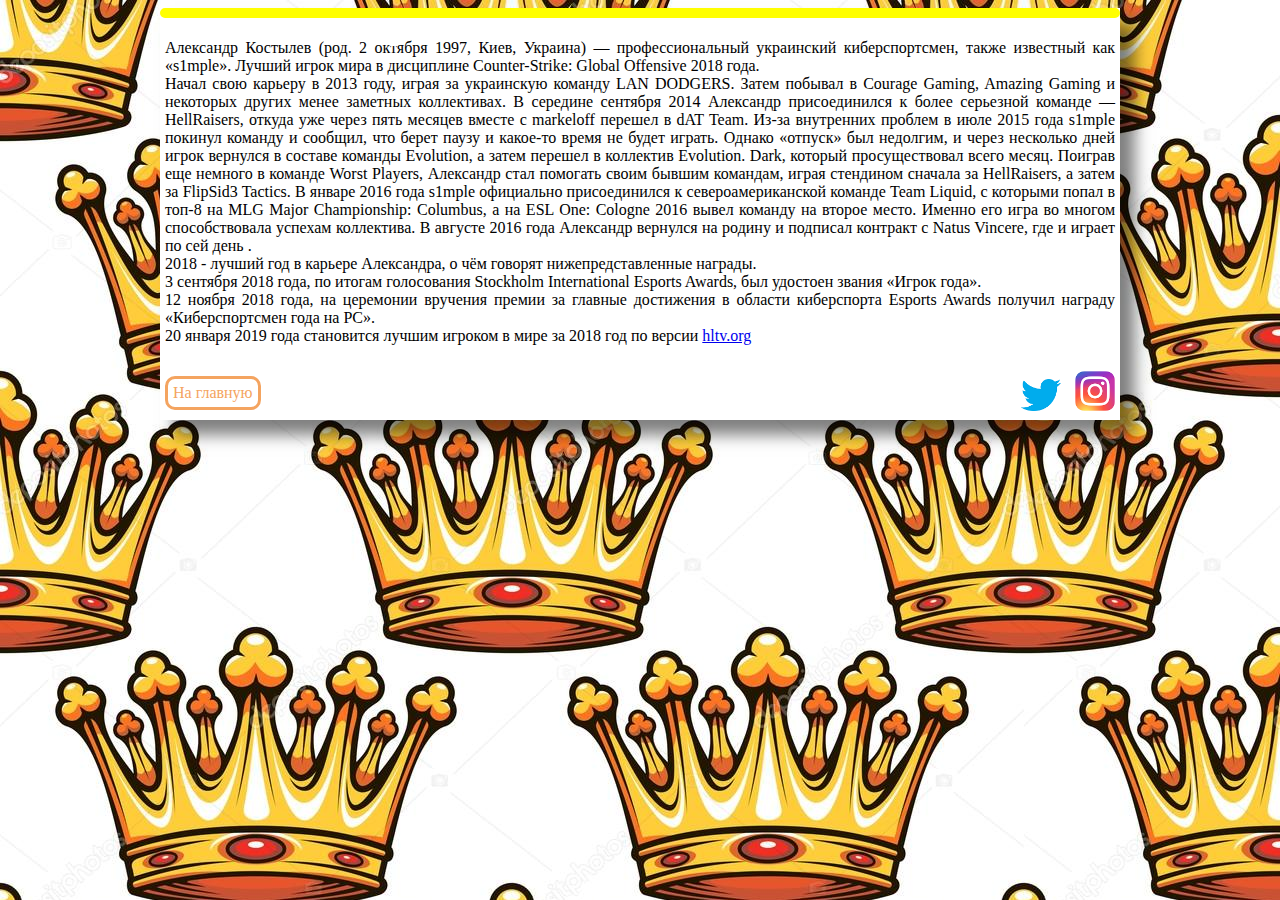
==== kost.html @ a5218022 "мой проект" ====
<!DOCTYPE html>
<html lang="ru">
<head>
    <meta charset="UTF-8">
    <title>Проект Филиппова Даниила</title>
    <link rel="stylesheet" href="styles.css">
</head>
<body>
  <div class="block">
        <div class="icon kost">
          <img class="foto" src="images/simple.jpg_large" alt="">
        </div>
      
        <p class="info">Александр Костылев (род. 2 октября 1997, Киев, Украина) — профессиональный украинский киберспортсмен, также известный как «s1mple». Лучший игрок мира в дисциплине Counter-Strike: Global Offensive 2018 года.
        <br>Начал свою карьеру в 2013 году, играя за украинскую команду LAN DODGERS. Затем побывал в Courage Gaming, Amazing Gaming и некоторых других менее заметных коллективах. В середине сентября 2014 Александр присоединился к более серьезной команде — HellRaisers, откуда уже через пять месяцев вместе с markeloff перешел в dAT Team.
       Из-за внутренних проблем в июле 2015 года s1mple покинул команду и сообщил, что берет паузу и какое-то время не будет играть. Однако «отпуск» был недолгим, и через несколько дней игрок вернулся в составе команды Evolution, а затем перешел в коллектив Evolution. Dark, который просуществовал всего месяц. Поиграв еще немного в команде Worst Players, Александр стал помогать своим бывшим командам, играя стендином сначала за HellRaisers, а затем за FlipSid3 Tactics. 
В январе 2016 года s1mple официально присоединился к североамериканской команде Team Liquid, с которыми попал в топ-8 на MLG Major Championship: Columbus, а на ESL One: Cologne 2016 вывел команду на второе место. Именно его игра во многом способствовала успехам коллектива. В августе 2016 года Александр вернулся на родину и подписал контракт с Natus Vincere, где и играет по сей день .
      <br>2018 - лучший год в карьере Александра, о чём говорят нижепредставленные награды.
       <br>3 сентября 2018 года, по итогам голосования Stockholm International Esports Awards, был удостоен звания «Игрок года».
<br>12 ноября 2018 года, на церемонии вручения премии за главные достижения в области киберспорта Esports Awards получил награду «Киберспортсмен года на PC».
<br>20 января 2019 года становится лучшим игроком в мире за 2018 год по версии <a href="https://www.hltv.org">hltv.org</a>
      
          <div class="links">
            <a href="index.html" class="link">На главную</a>
      <div class="iconi">
            <a class="media" href="https://twitter.com/s1mpleo">
              <img src="images/tw.png" alt="">
            </a>
            <a class="media" href="https://www.instagram.com/s1mpleo/">
              <img src="images/inst.png" alt=""> 
            </a>
          </div>
          </div>
      
      </div>

        
          
        
          
          
        
   
    </div>
  </body>
  </html>
---- styles.css ----
html{font-size: 16px;}

.cards {
	max-width: 1360px;
	margin: 0 auto;
	display: flex;
	list-style: none;
    justify-content: space-between;
	
	padding: 0;
	
}


.cards-item {
	width: calc(100%/4 - 10px);
    
	height: 550px;
	overflow: hidden;
	border-bottom: 5px solid #F4A460;}

.icon {
	border: 5px solid yellow;
	border-radius: 5px;
	position: relative;
}

.name:before {
	content: "Магнус Карлсен";
	display: inline-block;
	position: absolute;
	top: 40%;
	left: 10%;
	animation: name 4s infinite ease;
	color: #ffffff;
	font-weight: 800;
	font-style: Arial;
	font-size: 1.88rem;
}

.kost:before {
	content: "Александр Костылев";
	display: inline-block;
	position: absolute;
	top: 40%;
	left: 10%;
	animation: name 4s infinite ease;
	color: #ffffff;
	font-weight: 800;
	font-style: Arial;
	font-size: 30px;
}

.bolt:before {
	content: "Усейн Болт";
	display: inline-block;
	position: absolute;
	top: 40%;
	left: 10%;
	animation: name 4s infinite ease;
	color: #ffffff;
	font-weight: 800;
	font-style: Arial;
	font-size: 30px;
}

@keyframes name {
	from {
		transform: rotate(0deg);
	}
	to{
		transform: rotate(360deg);
	}
}

.info {
	padding: 5px;
	text-align: justify;
}

.link {
	display: inline-block;
	border-radius: 10px;
	padding: 5px;
	margin-left: 5px;
	border: 3px solid #F4A460;
	text-decoration: none;
	color: #F4A460;
	transition: all 1s ease;
	margin-top: 10px;
	margin-bottom: 10px;
}

.link:hover {
	color: #ffffff;
	background-color: #F4A460;
}

.block {
	max-width: 960px;
	margin: auto;
	background-color: #ffffff;
	box-shadow: 15px 15px 15px rgba(0,0,0, 0.5);
    min-width: 500px;
}

h1{color:#F4A460;
text-align: center;
font-size: 70px;
background-color:aliceblue;
border: 5px solid #F4A460;}

h3{color:#009999;
text-align: center;

background-color:aliceblue;
border: 5px solid #F4A460;
font-family: fantasy;}

.text{font-family:cursive;
text-align: justify;
font-size: 16px;
background-color:aliceblue;
color:#F4A460;
border: 5px solid #F4A460;
overflow: hidden;
}
.slide {
	transition: all 1s ease;
}
.text:hover .slide {
	transform: translateY(-450px);
}

body{
background-image: url(bg.jpg)}

.foto{
	display: block;
	max-width: 100%;
	max-height: 100%;
}

.tablica{
	background-color: gold;
	padding: 10px;
}


td,th{border:5px solid #009999;
border-radius: 10px;
text-align: center;}

table{border-collapse: collapse;
width:100%;}

.tablemagnus {
	position: relative;
    font-size: 1rem;
}
.tablemagnus:after{
content: "В таблице представлены только успешно проведённые турниры чемпиона";
font-family: Arial;
letter-spacing: 1.7px;
display: flex;
position: absolute;
width: 150px;
height: 150px;
text-align: center;
align-items: center;
background-color: red;
border-radius: 50%;
font-size: 14px;
padding: 10px;
top: -110px;
right: -110px;
opacity: 0.8;
color: #ffffff;
animation: button 4s infinite ease;
}

@keyframes button {
	0% {
		transform: translateY(-50px);
	}
	50% {
		transform: translateY(50px);
	}
	100%{
		transform: translateY(-50px);	
	}
}

.links {
	display: flex;
	align-items: flex-start;
	justify-content: space-between;
}

.media{
	display: inline-block;
	width: 40px;
	margin:5px;
}

.media img {
	display: block;
	max-width: 100%;
	max-height: 100%;
}

.na{width: 100%;
    height: 50px;
text-align: center;
margin-top: 30px;
    margin-bottom:40px;
background-color:#F4A460; 
padding-top: 30px;
font-size: 30px;
padding-bottom: 10px;}

.biba1{font-size: 20px;}

.tablemagnus{position: relative;}


@media screen and (max-width: 960px){
	.cards{ flex-wrap: wrap;}
    .cards-item {
	width: calc(100%/2 - 10px);}
    .tablemagnus:after{right: -13px;}
    .name:before {font-size: 1.5rem;}
    .tablemagnus{font-size: 0.8rem;}}

@media screen and (max-width: 768px)
{
    .name:before {font-size: 1rem;}
    .tablemagnus{font-size: 0.5rem;}
    .cards-item {
	width: calc(100% - 10px);}
}
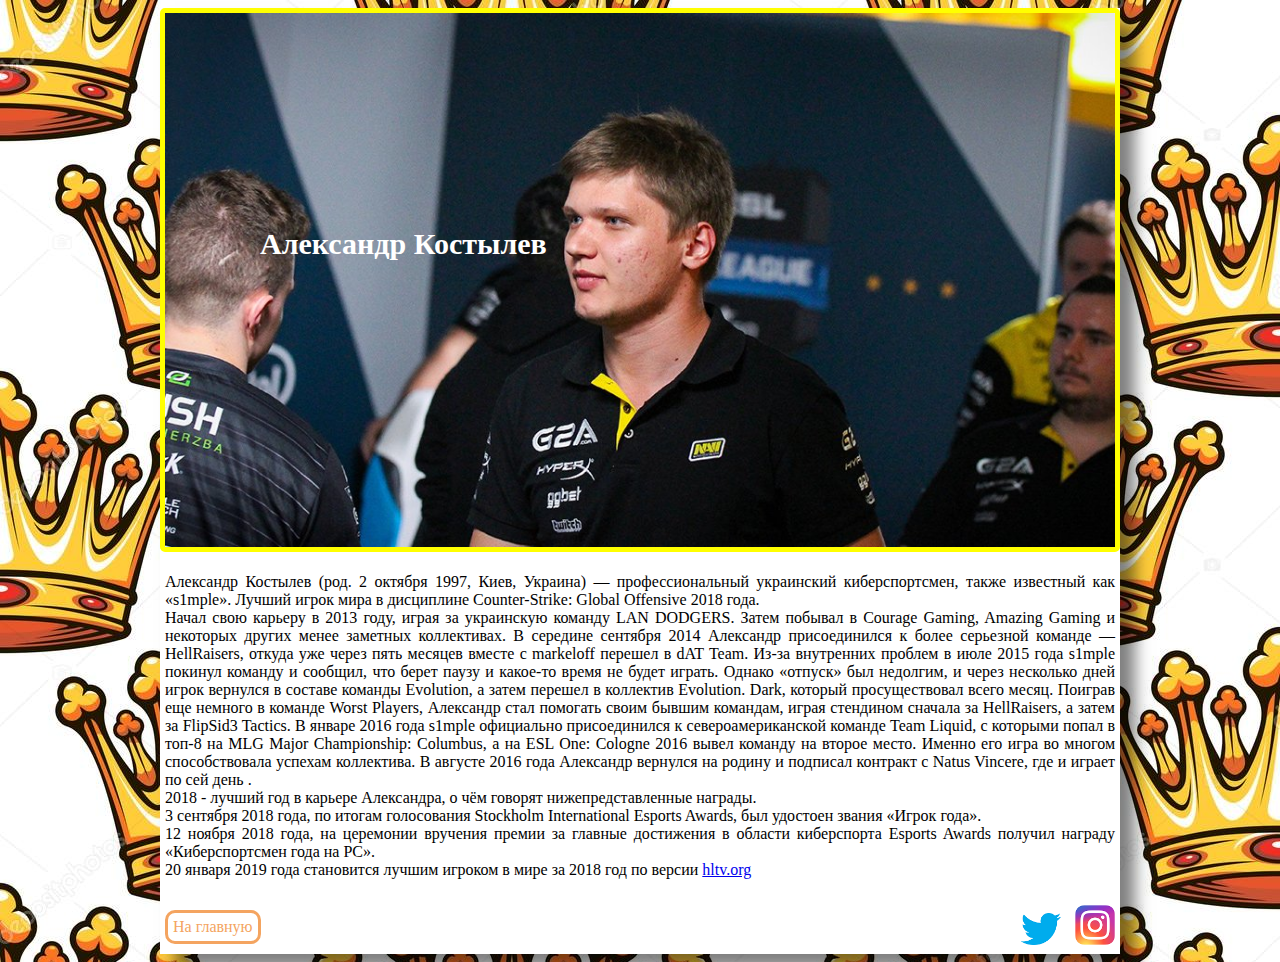
==== commit fe441f9b: "Add files via upload" ====
--- a/kost.html
+++ b/kost.html
@@ -8,7 +8,7 @@
 <body>
   <div class="block">
         <div class="icon kost">
-          <img class="foto" src="images/simple.jpg_large" alt="">
+          <img class="foto" src="images/simple.jpg" alt="">
         </div>
       
         <p class="info">Александр Костылев (род. 2 октября 1997, Киев, Украина) — профессиональный украинский киберспортсмен, также известный как «s1mple». Лучший игрок мира в дисциплине Counter-Strike: Global Offensive 2018 года.
--- a/styles.css
+++ b/styles.css
@@ -1,245 +1,245 @@
-html{font-size: 16px;}
-
-.cards {
-	max-width: 1360px;
-	margin: 0 auto;
-	display: flex;
-	list-style: none;
-    justify-content: space-between;
-	
-	padding: 0;
-	
-}
-
-
-.cards-item {
-	width: calc(100%/4 - 10px);
-    
-	height: 550px;
-	overflow: hidden;
-	border-bottom: 5px solid #F4A460;}
-
-.icon {
-	border: 5px solid yellow;
-	border-radius: 5px;
-	position: relative;
-}
-
-.name:before {
-	content: "Магнус Карлсен";
-	display: inline-block;
-	position: absolute;
-	top: 40%;
-	left: 10%;
-	animation: name 4s infinite ease;
-	color: #ffffff;
-	font-weight: 800;
-	font-style: Arial;
-	font-size: 1.88rem;
-}
-
-.kost:before {
-	content: "Александр Костылев";
-	display: inline-block;
-	position: absolute;
-	top: 40%;
-	left: 10%;
-	animation: name 4s infinite ease;
-	color: #ffffff;
-	font-weight: 800;
-	font-style: Arial;
-	font-size: 30px;
-}
-
-.bolt:before {
-	content: "Усейн Болт";
-	display: inline-block;
-	position: absolute;
-	top: 40%;
-	left: 10%;
-	animation: name 4s infinite ease;
-	color: #ffffff;
-	font-weight: 800;
-	font-style: Arial;
-	font-size: 30px;
-}
-
-@keyframes name {
-	from {
-		transform: rotate(0deg);
-	}
-	to{
-		transform: rotate(360deg);
-	}
-}
-
-.info {
-	padding: 5px;
-	text-align: justify;
-}
-
-.link {
-	display: inline-block;
-	border-radius: 10px;
-	padding: 5px;
-	margin-left: 5px;
-	border: 3px solid #F4A460;
-	text-decoration: none;
-	color: #F4A460;
-	transition: all 1s ease;
-	margin-top: 10px;
-	margin-bottom: 10px;
-}
-
-.link:hover {
-	color: #ffffff;
-	background-color: #F4A460;
-}
-
-.block {
-	max-width: 960px;
-	margin: auto;
-	background-color: #ffffff;
-	box-shadow: 15px 15px 15px rgba(0,0,0, 0.5);
-    min-width: 500px;
-}
-
-h1{color:#F4A460;
-text-align: center;
-font-size: 70px;
-background-color:aliceblue;
-border: 5px solid #F4A460;}
-
-h3{color:#009999;
-text-align: center;
-
-background-color:aliceblue;
-border: 5px solid #F4A460;
-font-family: fantasy;}
-
-.text{font-family:cursive;
-text-align: justify;
-font-size: 16px;
-background-color:aliceblue;
-color:#F4A460;
-border: 5px solid #F4A460;
-overflow: hidden;
-}
-.slide {
-	transition: all 1s ease;
-}
-.text:hover .slide {
-	transform: translateY(-450px);
-}
-
-body{
-background-image: url(bg.jpg)}
-
-.foto{
-	display: block;
-	max-width: 100%;
-	max-height: 100%;
-}
-
-.tablica{
-	background-color: gold;
-	padding: 10px;
-}
-
-
-td,th{border:5px solid #009999;
-border-radius: 10px;
-text-align: center;}
-
-table{border-collapse: collapse;
-width:100%;}
-
-.tablemagnus {
-	position: relative;
-    font-size: 1rem;
-}
-.tablemagnus:after{
-content: "В таблице представлены только успешно проведённые турниры чемпиона";
-font-family: Arial;
-letter-spacing: 1.7px;
-display: flex;
-position: absolute;
-width: 150px;
-height: 150px;
-text-align: center;
-align-items: center;
-background-color: red;
-border-radius: 50%;
-font-size: 14px;
-padding: 10px;
-top: -110px;
-right: -110px;
-opacity: 0.8;
-color: #ffffff;
-animation: button 4s infinite ease;
-}
-
-@keyframes button {
-	0% {
-		transform: translateY(-50px);
-	}
-	50% {
-		transform: translateY(50px);
-	}
-	100%{
-		transform: translateY(-50px);	
-	}
-}
-
-.links {
-	display: flex;
-	align-items: flex-start;
-	justify-content: space-between;
-}
-
-.media{
-	display: inline-block;
-	width: 40px;
-	margin:5px;
-}
-
-.media img {
-	display: block;
-	max-width: 100%;
-	max-height: 100%;
-}
-
-.na{width: 100%;
-    height: 50px;
-text-align: center;
-margin-top: 30px;
-    margin-bottom:40px;
-background-color:#F4A460; 
-padding-top: 30px;
-font-size: 30px;
-padding-bottom: 10px;}
-
-.biba1{font-size: 20px;}
-
-.tablemagnus{position: relative;}
-
-
-@media screen and (max-width: 960px){
-	.cards{ flex-wrap: wrap;}
-    .cards-item {
-	width: calc(100%/2 - 10px);}
-    .tablemagnus:after{right: -13px;}
-    .name:before {font-size: 1.5rem;}
-    .tablemagnus{font-size: 0.8rem;}}
-
-@media screen and (max-width: 768px)
-{
-    .name:before {font-size: 1rem;}
-    .tablemagnus{font-size: 0.5rem;}
-    .cards-item {
-	width: calc(100% - 10px);}
-}
-
-
-    
-
+html{font-size: 16px;}
+
+.cards {
+	max-width: 1360px;
+	margin: 0 auto;
+	display: flex;
+	list-style: none;
+    justify-content: space-between;
+	
+	padding: 0;
+	
+}
+
+
+.cards-item {
+	width: calc(100%/4 - 10px);
+    
+	height: 550px;
+	overflow: hidden;
+	border-bottom: 5px solid #F4A460;}
+
+.icon {
+	border: 5px solid yellow;
+	border-radius: 5px;
+	position: relative;
+}
+
+.name:before {
+	content: "Магнус Карлсен";
+	display: inline-block;
+	position: absolute;
+	top: 40%;
+	left: 10%;
+	animation: name 4s infinite ease;
+	color: #ffffff;
+	font-weight: 800;
+	font-style: Arial;
+	font-size: 1.88rem;
+}
+
+.kost:before {
+	content: "Александр Костылев";
+	display: inline-block;
+	position: absolute;
+	top: 40%;
+	left: 10%;
+	animation: name 4s infinite ease;
+	color: #ffffff;
+	font-weight: 800;
+	font-style: Arial;
+	font-size: 30px;
+}
+
+.bolt:before {
+	content: "Усейн Болт";
+	display: inline-block;
+	position: absolute;
+	top: 40%;
+	left: 10%;
+	animation: name 4s infinite ease;
+	color: #ffffff;
+	font-weight: 800;
+	font-style: Arial;
+	font-size: 30px;
+}
+
+@keyframes name {
+	from {
+		transform: rotate(0deg);
+	}
+	to{
+		transform: rotate(360deg);
+	}
+}
+
+.info {
+	padding: 5px;
+	text-align: justify;
+}
+
+.link {
+	display: inline-block;
+	border-radius: 10px;
+	padding: 5px;
+	margin-left: 5px;
+	border: 3px solid #F4A460;
+	text-decoration: none;
+	color: #F4A460;
+	transition: all 1s ease;
+	margin-top: 10px;
+	margin-bottom: 10px;
+}
+
+.link:hover {
+	color: #ffffff;
+	background-color: #F4A460;
+}
+
+.block {
+	max-width: 960px;
+	margin: auto;
+	background-color: #ffffff;
+	box-shadow: 15px 15px 15px rgba(0,0,0, 0.5);
+    min-width: 500px;
+}
+
+h1{color:#F4A460;
+text-align: center;
+font-size: 70px;
+background-color:aliceblue;
+border: 5px solid #F4A460;}
+
+h3{color:#009999;
+text-align: center;
+
+background-color:aliceblue;
+border: 5px solid #F4A460;
+font-family: fantasy;}
+
+.text{font-family:cursive;
+text-align: justify;
+font-size: 16px;
+background-color:aliceblue;
+color:#F4A460;
+border: 5px solid #F4A460;
+overflow: hidden;
+}
+.slide {
+	transition: all 1s ease;
+}
+.text:hover .slide {
+	transform: translateY(-450px);
+}
+
+body{
+background-image: url(bg.jpg)}
+
+.foto{
+	display: block;
+	max-width: 100%;
+	max-height: 100%;
+}
+
+.tablica{
+	background-color: gold;
+	padding: 10px;
+}
+
+
+td,th{border:5px solid #009999;
+border-radius: 10px;
+text-align: center;}
+
+table{border-collapse: collapse;
+width:100%;}
+
+.tablemagnus {
+	position: relative;
+    font-size: 1rem;
+}
+.tablemagnus:after{
+content: "В таблице представлены только успешно проведённые турниры чемпиона";
+font-family: Arial;
+letter-spacing: 1.7px;
+display: flex;
+position: absolute;
+width: 150px;
+height: 150px;
+text-align: center;
+align-items: center;
+background-color: red;
+border-radius: 50%;
+font-size: 14px;
+padding: 10px;
+top: -110px;
+right: -110px;
+opacity: 0.8;
+color: #ffffff;
+animation: button 4s infinite ease;
+}
+
+@keyframes button {
+	0% {
+		transform: translateY(-50px);
+	}
+	50% {
+		transform: translateY(50px);
+	}
+	100%{
+		transform: translateY(-50px);	
+	}
+}
+
+.links {
+	display: flex;
+	align-items: flex-start;
+	justify-content: space-between;
+}
+
+.media{
+	display: inline-block;
+	width: 40px;
+	margin:5px;
+}
+
+.media img {
+	display: block;
+	max-width: 100%;
+	max-height: 100%;
+}
+
+.na{width: 100%;
+    height: 50px;
+text-align: center;
+margin-top: 30px;
+    margin-bottom:40px;
+background-color:#F4A460; 
+padding-top: 30px;
+font-size: 30px;
+padding-bottom: 10px;}
+
+.biba1{font-size: 20px;}
+
+.tablemagnus{position: relative;}
+
+
+@media screen and (max-width: 960px){
+	.cards{ flex-wrap: wrap;}
+    .cards-item {
+	width: calc(100%/2 - 10px);}
+    .tablemagnus:after{right: -13px;}
+    .name:before {font-size: 1.5rem;}
+    .tablemagnus{font-size: 0.8rem;}}
+
+@media screen and (max-width: 768px)
+{
+    .name:before {font-size: 1rem;}
+    .tablemagnus{font-size: 0.5rem;}
+    .cards-item {
+	width: calc(100% - 10px);}
+}
+
+
+    
+
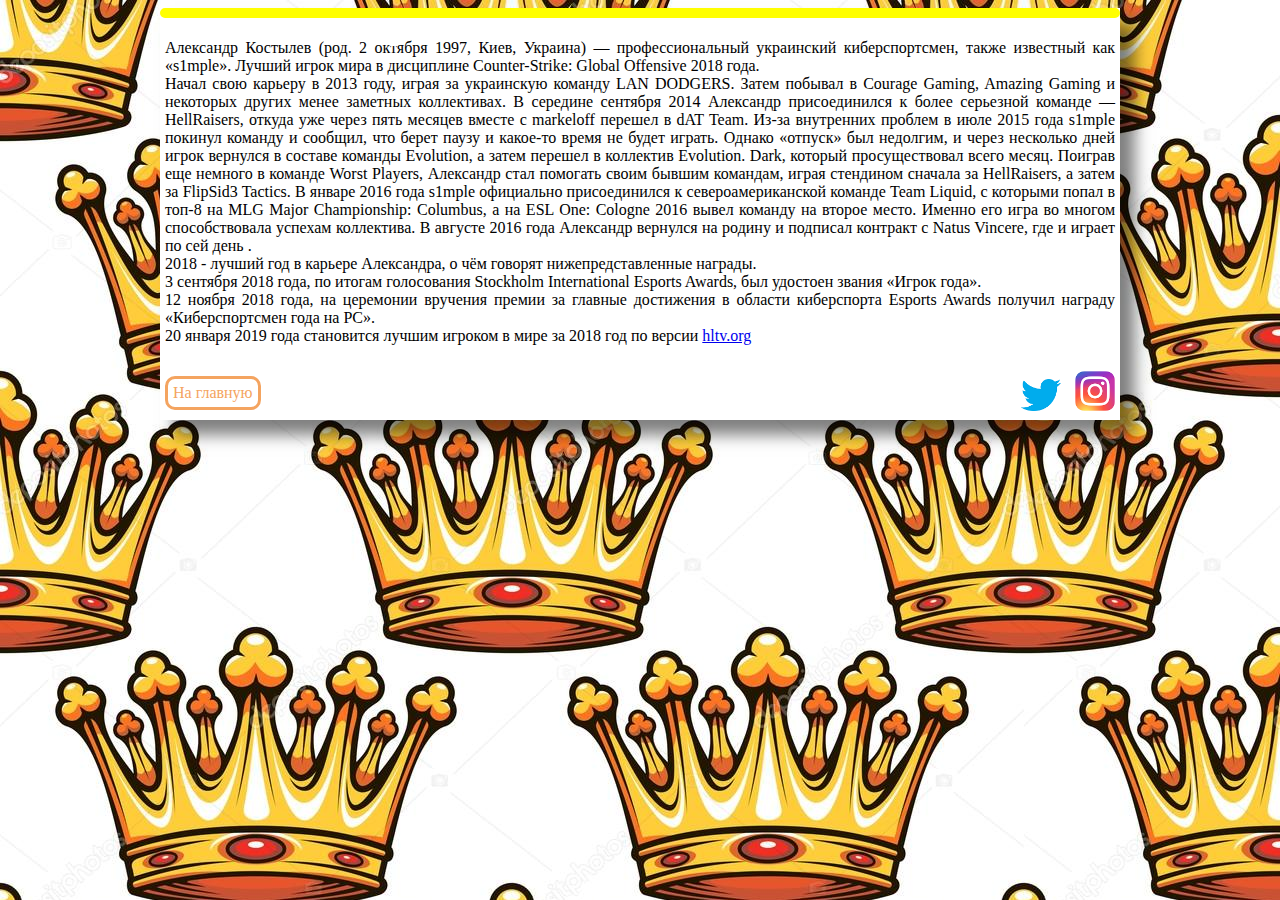
==== commit 4b6c8cf6: "Add files via upload" ====
--- a/kost.html
+++ b/kost.html
@@ -8,7 +8,7 @@
 <body>
   <div class="block">
         <div class="icon kost">
-          <img class="foto" src="images/simple.jpg" alt="">
+          <img class="foto" src="images/simple.jpg_large" alt="">
         </div>
       
         <p class="info">Александр Костылев (род. 2 октября 1997, Киев, Украина) — профессиональный украинский киберспортсмен, также известный как «s1mple». Лучший игрок мира в дисциплине Counter-Strike: Global Offensive 2018 года.
